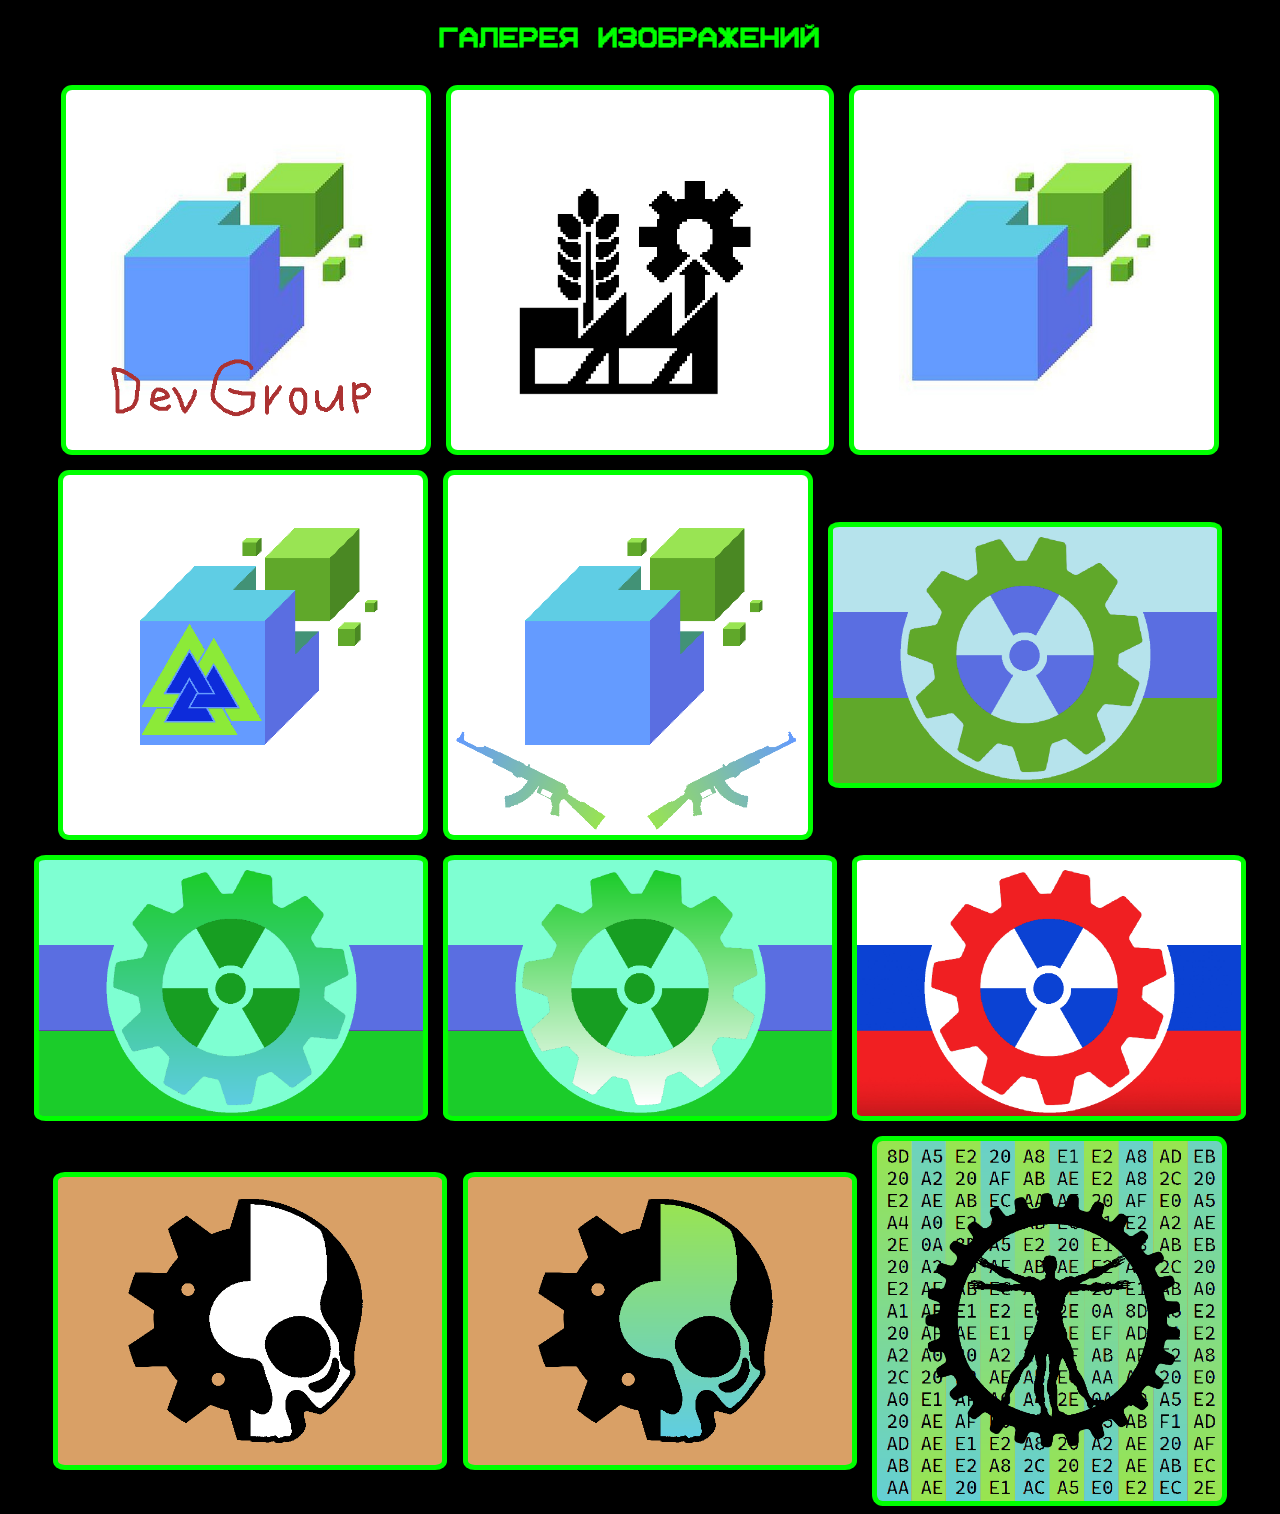
==== docs/gallery.html @ e37351c9 "oopk" ====
<!DOCTYPE html>
<html lang="ru">

<head>
    <meta charset="UTF-8">
    <meta name="viewport" content="width=device-width, initial-scale=1.0">
    <title>Галерея изображений</title>
    <link rel="stylesheet" type="text/css" href="styles/gallery.css">
</head>

<body>
    <h1 style="display: flex;" id="maintitle"><span>Галерея изображений</span><span id="dot"
            style="text-align: left; min-width: 20px;"></span></h1>
    <div class="gallery">
        <img src="res/gallery/devgroup.png" alt="Картинко">
        <img src="res/gallery/icon1.png" alt="Картинко">
        <img src="res/gallery/photo_2022-10-27_14-09-32.jpg" alt="Картинко">
        <img src="res/gallery/DGN_LOGO1.png" alt="Картинко">
        <img src="res/gallery/DGN_LOGO.png" alt="Картинко">
        <img src="res/gallery/tech_russia_dgn.png" alt="Картинко">
        <img src="res/gallery/tech_russia_dgn2.png" alt="Картинко">
        <img src="res/gallery/tech_russia_dgn3.png" alt="Картинко">
        <img src="res/gallery/tech_russia.png" alt="Картинко">
        <img src="res/gallery/GEAR_SKULL.png" alt="Картинко">
        <img src="res/gallery/GEAR_SKULL1.png" alt="Картинко">
        <img src="res/gallery/MEGACOLOR.png" alt="Картинко">
    </div>

    <script src="scripts/gallery.js"></script>

</body>

</html>
---- docs/styles/gallery.css ----
@font-face {
    font-family: 'codefont';
    src: url('../res/code.ttf') format('truetype');
    font-weight: normal;
    font-style: normal;
}

html, body {
    cursor: url('../res/cursor.png'), auto;
}

body {
    font-family: codefont;
    display: flex;
    justify-content: center;
    align-items: center;
    flex-direction: column;
    margin: 0;
    padding: 0px;
    background-color: black;
    color: lime;
}

.gallery {
    display: flex;
    flex-wrap: wrap;
    justify-content: center;
}

.gallery img {
    margin: 0.6%;
    max-width: 30%;
    max-height: 40vh;
    transition: transform 0.35s ease;
    border-radius: 3%;
    object-fit: contain;
    display: block;
    align-self: center;
    padding: 5px;
    background-color: lime;
    cursor: url('../res/cursor-click.png'), auto;
}

.gallery img:hover {
    background-color: transparent;
    transform: scale(1.1) translateY(-10px);
    border-radius: 0%;
}
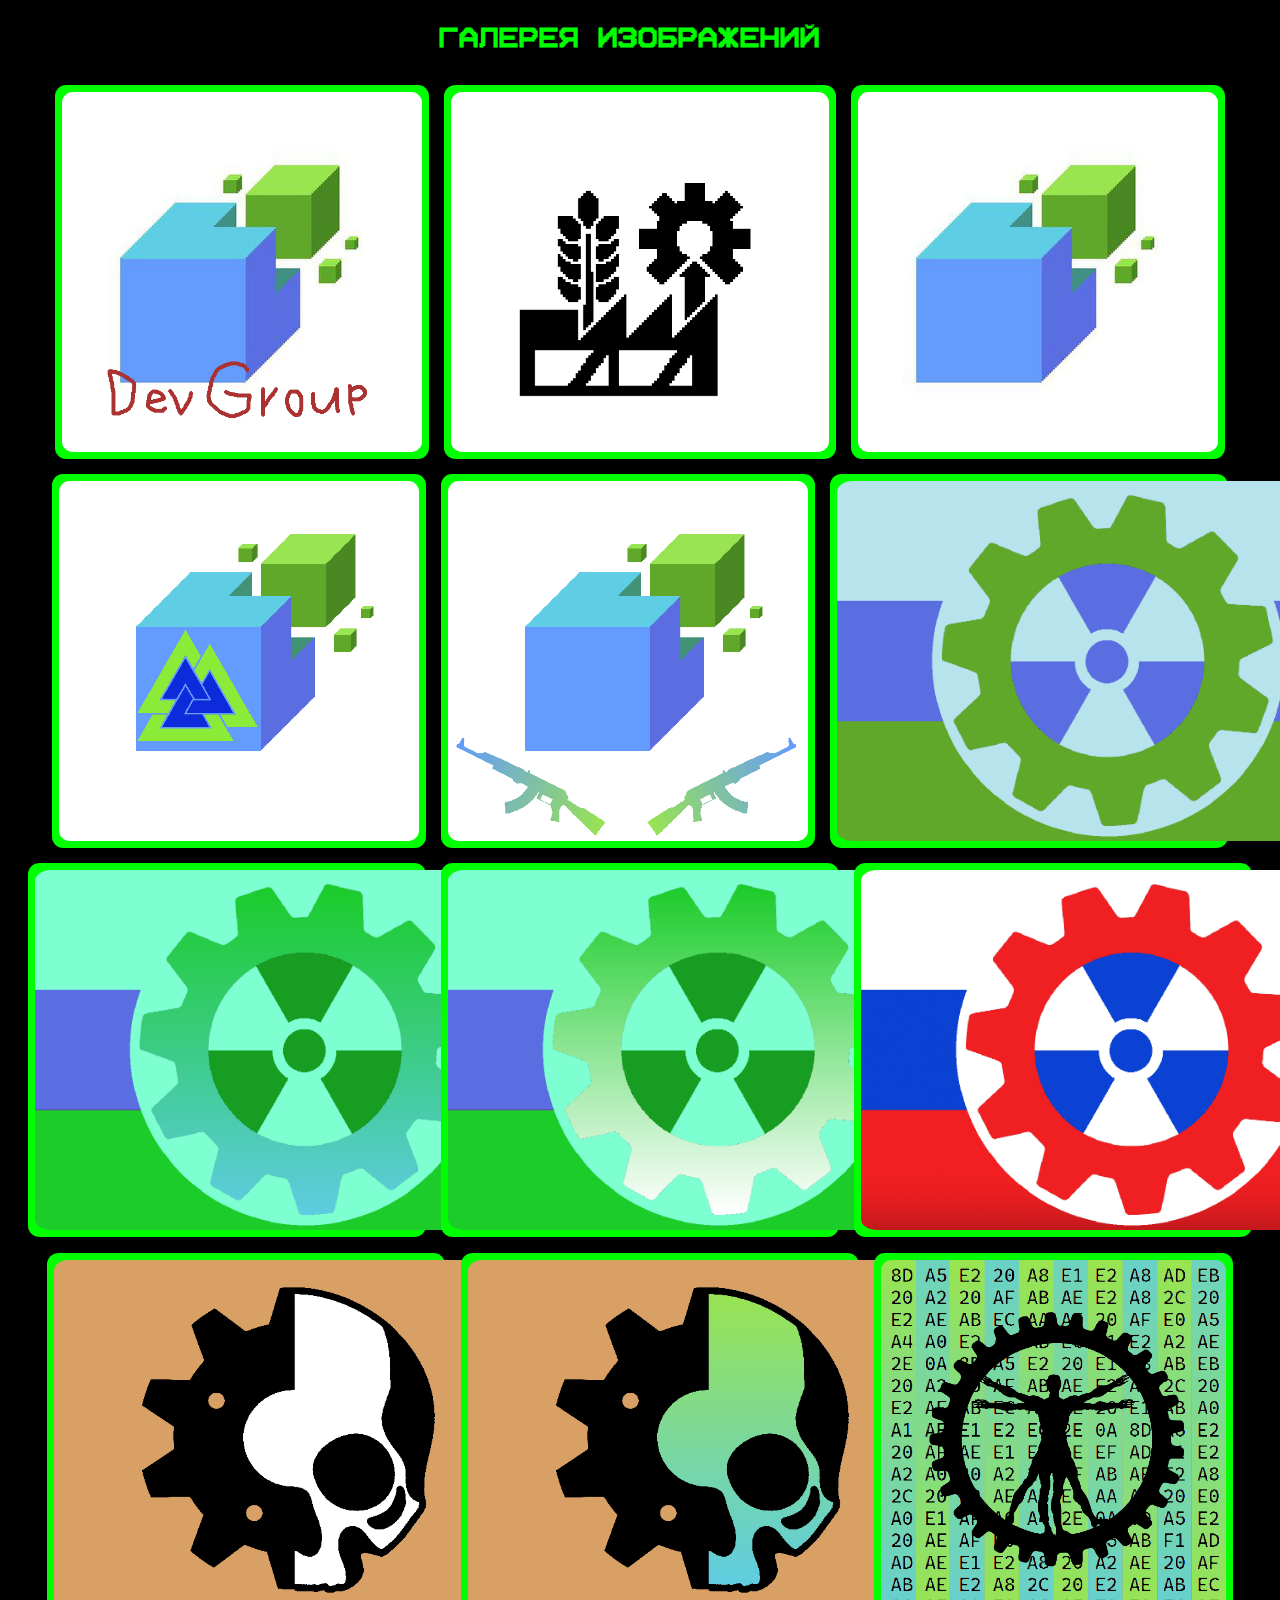
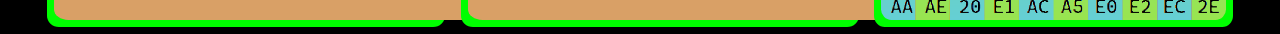
==== commit 579c2e2e: "посхалко!" ====
--- a/docs/gallery.html
+++ b/docs/gallery.html
@@ -12,18 +12,22 @@
     <h1 style="display: flex;" id="maintitle"><span>Галерея изображений</span><span id="dot"
             style="text-align: left; min-width: 20px;"></span></h1>
     <div class="gallery">
-        <img src="res/gallery/devgroup.png" alt="Картинко">
-        <img src="res/gallery/icon1.png" alt="Картинко">
-        <img src="res/gallery/photo_2022-10-27_14-09-32.jpg" alt="Картинко">
-        <img src="res/gallery/DGN_LOGO1.png" alt="Картинко">
-        <img src="res/gallery/DGN_LOGO.png" alt="Картинко">
-        <img src="res/gallery/tech_russia_dgn.png" alt="Картинко">
-        <img src="res/gallery/tech_russia_dgn2.png" alt="Картинко">
-        <img src="res/gallery/tech_russia_dgn3.png" alt="Картинко">
-        <img src="res/gallery/tech_russia.png" alt="Картинко">
-        <img src="res/gallery/GEAR_SKULL.png" alt="Картинко">
-        <img src="res/gallery/GEAR_SKULL1.png" alt="Картинко">
-        <img src="res/gallery/MEGACOLOR.png" alt="Картинко">
+        <a href="res/gallery/devgroup.png" target="_blank"><img src="res/gallery/devgroup.png" alt="Картинко"></a>
+        <a href="res/gallery/icon1.png" target="_blank"><img src="res/gallery/icon1.png" alt="Картинко"></a>
+        <a href="res/gallery/photo_2022-10-27_14-09-32.jpg" target="_blank"><img
+                src="res/gallery/photo_2022-10-27_14-09-32.jpg" alt="Картинко"></a>
+        <a href="res/gallery/DGN_LOGO1.png" target="_blank"><img src="res/gallery/DGN_LOGO1.png" alt="Картинко"></a>
+        <a href="res/gallery/DGN_LOGO.png" target="_blank"><img src="res/gallery/DGN_LOGO.png" alt="Картинко"></a>
+        <a href="res/gallery/tech_russia_dgn.png" target="_blank"><img src="res/gallery/tech_russia_dgn.png"
+                alt="Картинко"></a>
+        <a href="res/gallery/tech_russia_dgn2.png" target="_blank"><img src="res/gallery/tech_russia_dgn2.png"
+                alt="Картинко"></a>
+        <a href="res/gallery/tech_russia_dgn3.png" target="_blank"><img src="res/gallery/tech_russia_dgn3.png"
+                alt="Картинко"></a>
+        <a href="technocracy.html" target="_blank"><img src="res/gallery/tech_russia.png" alt="Картинко"></a>
+        <a href="res/gallery/GEAR_SKULL.png" target="_blank"><img src="res/gallery/GEAR_SKULL.png" alt="Картинко"></a>
+        <a href="res/gallery/GEAR_SKULL1.png" target="_blank"><img src="res/gallery/GEAR_SKULL1.png" alt="Картинко"></a>
+        <a href="res/gallery/MEGACOLOR.png" target="_blank"><img src="res/gallery/MEGACOLOR.png" alt="Картинко"></a>
     </div>
 
     <script src="scripts/gallery.js"></script>
--- a/docs/styles/gallery.css
+++ b/docs/styles/gallery.css
@@ -27,21 +27,31 @@
     justify-content: center;
 }
 
-.gallery img {
+.gallery a {
     margin: 0.6%;
     max-width: 30%;
     max-height: 40vh;
     transition: transform 0.35s ease;
     border-radius: 3%;
+    padding: 7px;
     object-fit: contain;
     display: block;
     align-self: center;
-    padding: 5px;
     background-color: lime;
     cursor: url('../res/cursor-click.png'), auto;
 }
 
+.gallery img {
+    max-height: 40vh;
+    transition: transform 0.35s ease;
+    border-radius: 3%;
+}
+
 .gallery img:hover {
+    border-radius: 0%;
+}
+
+.gallery a:hover {
     background-color: transparent;
     transform: scale(1.1) translateY(-10px);
     border-radius: 0%;
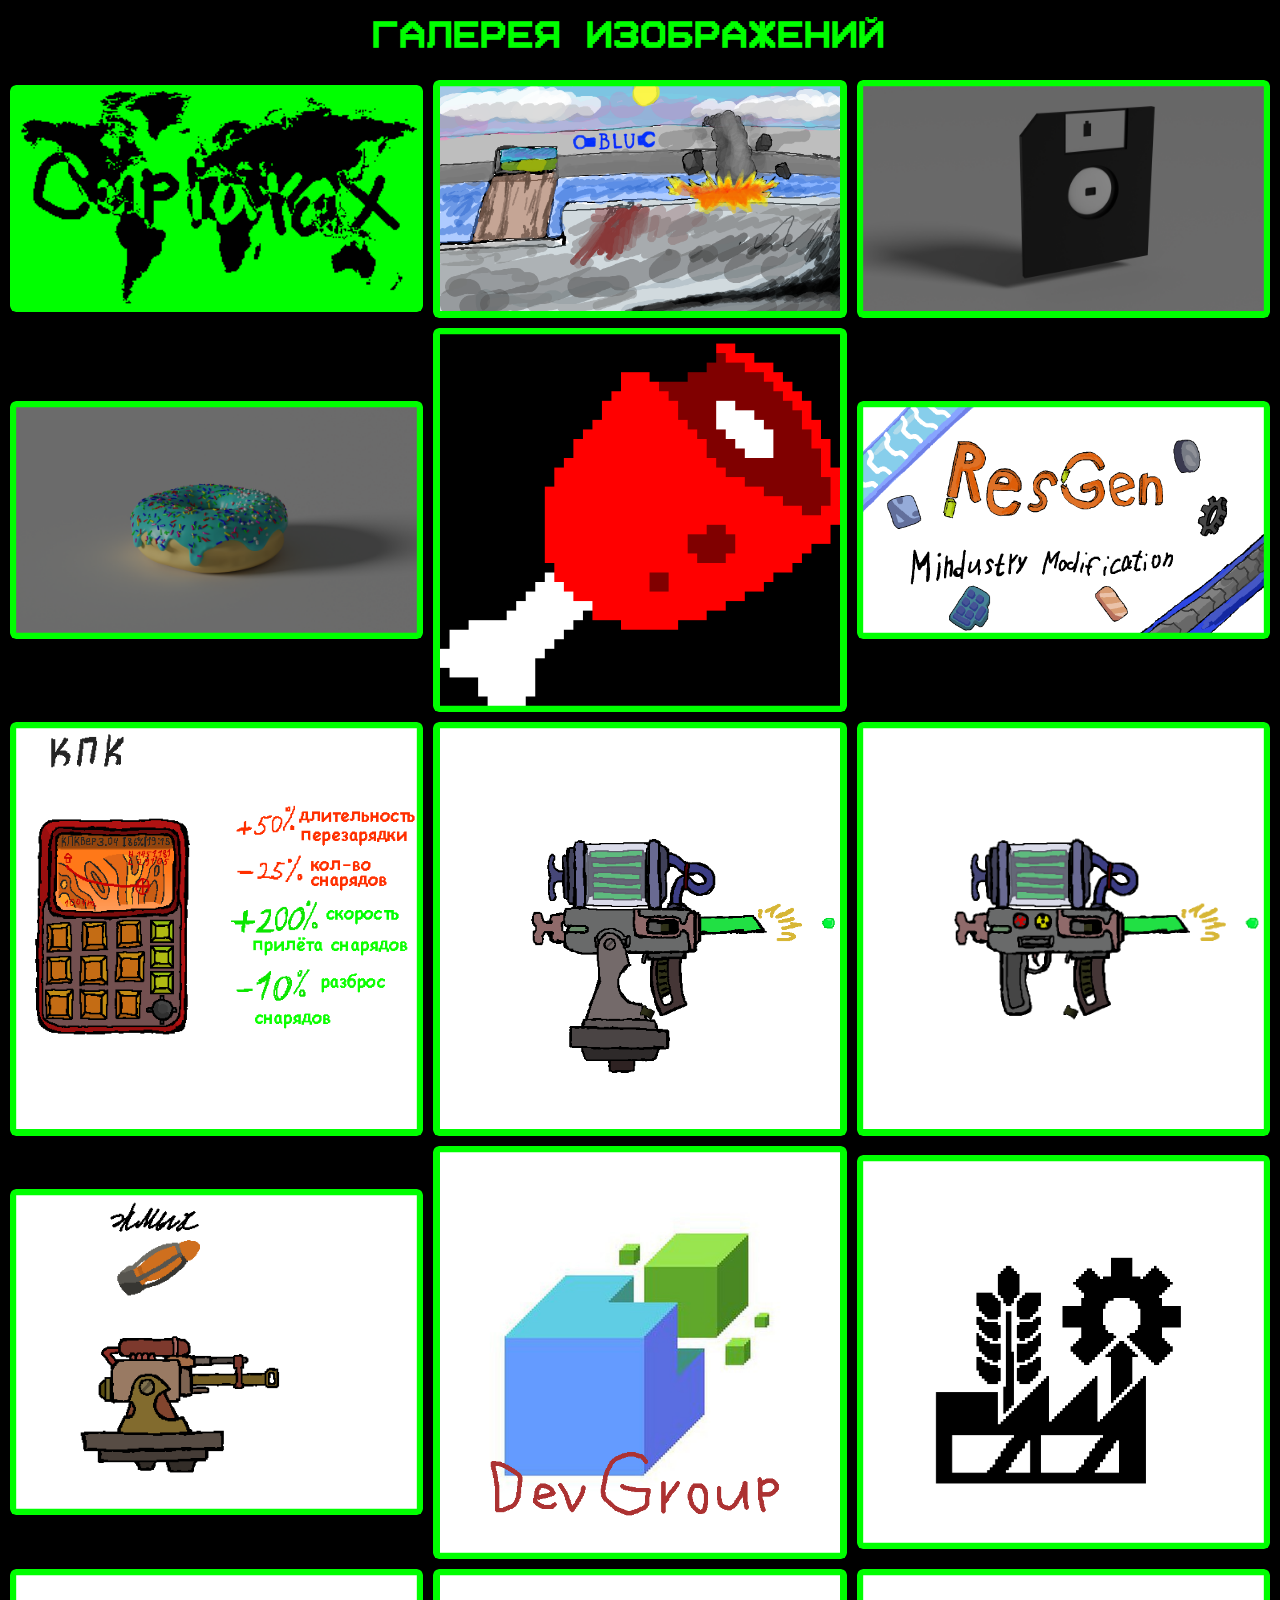
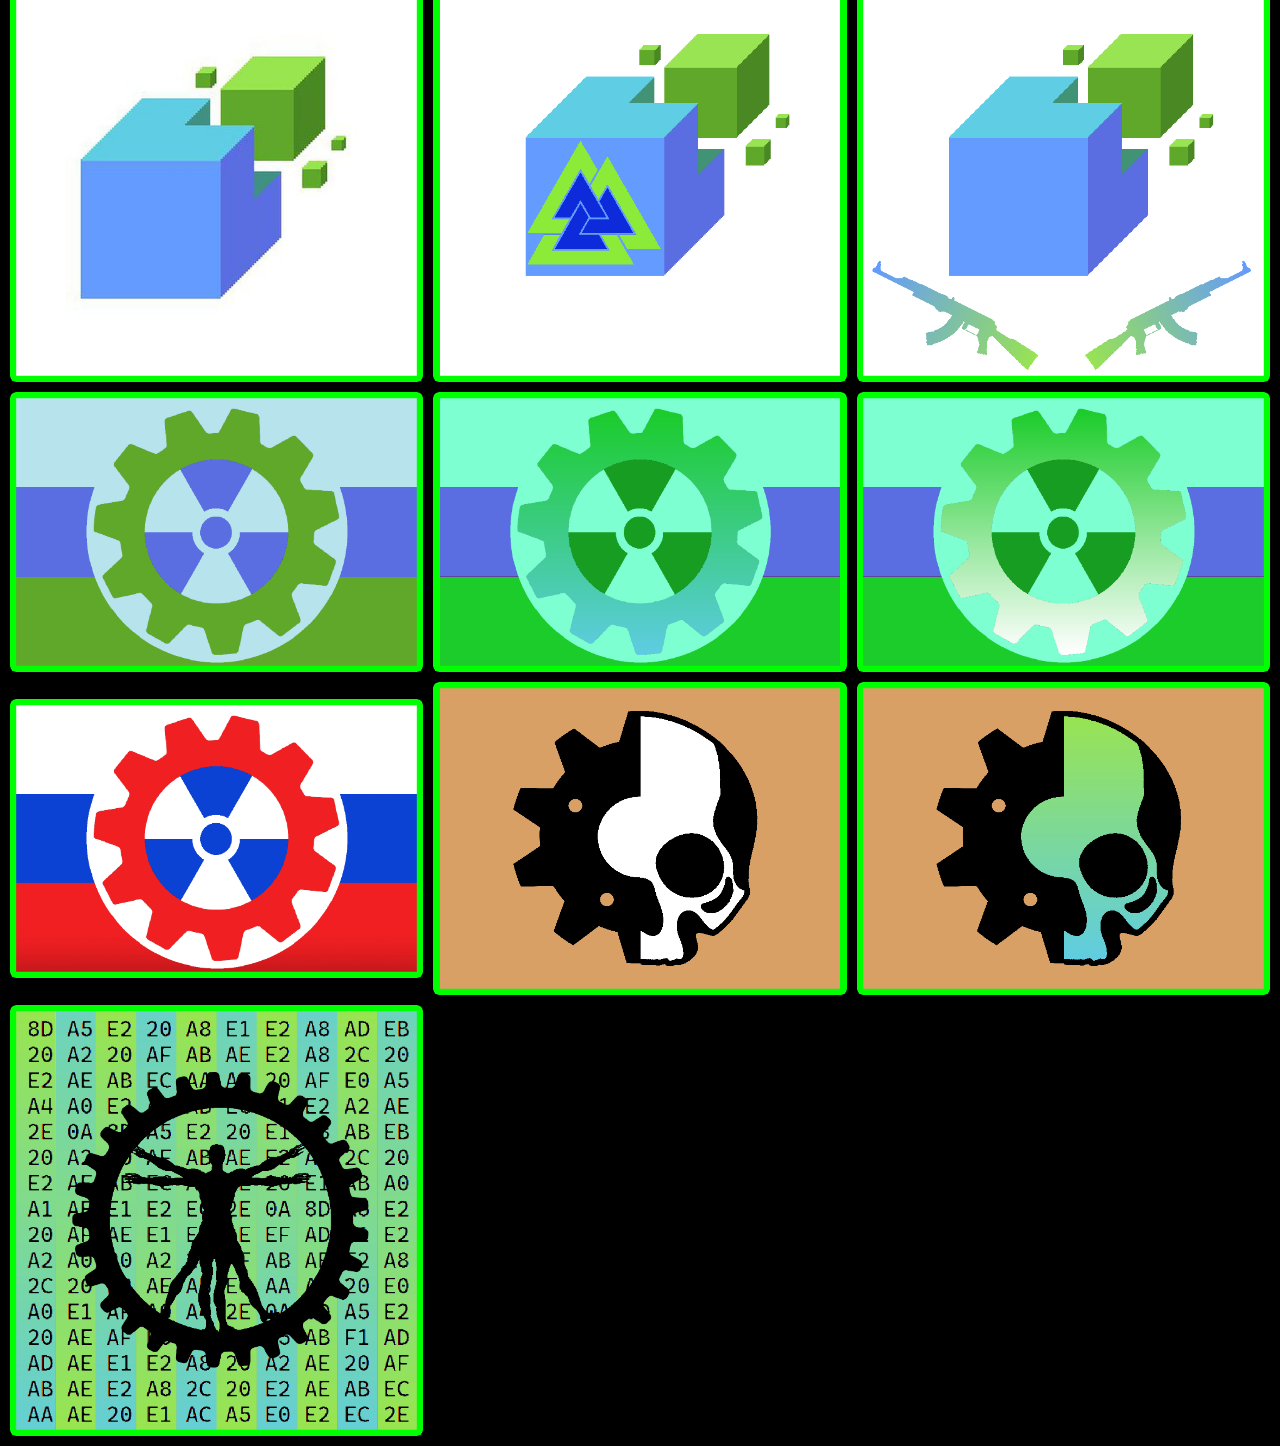
==== commit 5f8b03fa: "изменен дизайн галереи" ====
--- a/docs/gallery.html
+++ b/docs/gallery.html
@@ -2,35 +2,54 @@
 <html lang="ru">
 
 <head>
-    <meta charset="UTF-8">
-    <meta name="viewport" content="width=device-width, initial-scale=1.0">
-    <title>Галерея изображений</title>
-    <link rel="stylesheet" type="text/css" href="styles/gallery.css">
+        <meta charset="UTF-8">
+        <meta name="viewport" content="width=device-width, initial-scale=1.0">
+        <title>Галерея изображений</title>
+        <link rel="stylesheet" type="text/css" href="styles/gallery.css">
 </head>
 
 <body>
-    <h1 style="display: flex;" id="maintitle"><span>Галерея изображений</span><span id="dot"
-            style="text-align: left; min-width: 20px;"></span></h1>
-    <div class="gallery">
-        <a href="res/gallery/devgroup.png" target="_blank"><img src="res/gallery/devgroup.png" alt="Картинко"></a>
-        <a href="res/gallery/icon1.png" target="_blank"><img src="res/gallery/icon1.png" alt="Картинко"></a>
-        <a href="res/gallery/photo_2022-10-27_14-09-32.jpg" target="_blank"><img
-                src="res/gallery/photo_2022-10-27_14-09-32.jpg" alt="Картинко"></a>
-        <a href="res/gallery/DGN_LOGO1.png" target="_blank"><img src="res/gallery/DGN_LOGO1.png" alt="Картинко"></a>
-        <a href="res/gallery/DGN_LOGO.png" target="_blank"><img src="res/gallery/DGN_LOGO.png" alt="Картинко"></a>
-        <a href="res/gallery/tech_russia_dgn.png" target="_blank"><img src="res/gallery/tech_russia_dgn.png"
-                alt="Картинко"></a>
-        <a href="res/gallery/tech_russia_dgn2.png" target="_blank"><img src="res/gallery/tech_russia_dgn2.png"
-                alt="Картинко"></a>
-        <a href="res/gallery/tech_russia_dgn3.png" target="_blank"><img src="res/gallery/tech_russia_dgn3.png"
-                alt="Картинко"></a>
-        <a href="technocracy.html" target="_blank"><img src="res/gallery/tech_russia.png" alt="Картинко"></a>
-        <a href="res/gallery/GEAR_SKULL.png" target="_blank"><img src="res/gallery/GEAR_SKULL.png" alt="Картинко"></a>
-        <a href="res/gallery/GEAR_SKULL1.png" target="_blank"><img src="res/gallery/GEAR_SKULL1.png" alt="Картинко"></a>
-        <a href="res/gallery/MEGACOLOR.png" target="_blank"><img src="res/gallery/MEGACOLOR.png" alt="Картинко"></a>
-    </div>
-
-    <script src="scripts/gallery.js"></script>
+        <h1 style="display: flex;" id="maintitle"><span>Галерея изображений</span><span id="dot"
+                        style="text-align: left; min-width: 20px;"></span></h1>
+        <script async src="scripts/gallery.js"></script>
+        <div class="gallery">
+                <a href="res/gallery/CUPLARAX.png" target="_blank"><img src="res/gallery/CUPLARAX.png"
+                                alt="Картинко"></a>
+                <a href="res/gallery/TF2 MAP ART.png" target="_blank"><img src="res/gallery/TF2 MAP ART.png"
+                                alt="Картинко"></a>
+                <a href="res/gallery/штука.png" target="_blank"><img src="res/gallery/штука.png" alt="Картинко"></a>
+                <a href="res/gallery/donut1_1.png" target="_blank"><img src="res/gallery/donut1_1.png"
+                                alt="Картинко"></a>
+                <a href="res/gallery/ANIM.gif" target="_blank"><img src="res/gallery/ANIM.gif" alt="Картинко"></a>
+                <a href="res/gallery/resgenlogopre20.png" target="_blank"><img src="res/gallery/resgenlogopre20.png"
+                                alt="Картинко"></a>
+                <a href="res/gallery/PDA.png" target="_blank"><img src="res/gallery/PDA.png" alt="Картинко"></a>
+                <a href="res/gallery/hton2.gif" target="_blank"><img src="res/gallery/hton2.gif" alt="Картинко"></a>
+                <a href="res/gallery/hton.gif" target="_blank"><img src="res/gallery/hton.gif" alt="Картинко"></a>
+                <a href="res/gallery/vimp.gif" target="_blank"><img src="res/gallery/vimp.gif" alt="Картинко"></a>
+                <a href="res/gallery/devgroup.png" target="_blank"><img src="res/gallery/devgroup.png"
+                                alt="Картинко"></a>
+                <a href="res/gallery/icon1.png" target="_blank"><img src="res/gallery/icon1.png" alt="Картинко"></a>
+                <a href="res/gallery/photo_2022-10-27_14-09-32.jpg" target="_blank"><img
+                                src="res/gallery/photo_2022-10-27_14-09-32.jpg" alt="Картинко"></a>
+                <a href="res/gallery/DGN_LOGO1.png" target="_blank"><img src="res/gallery/DGN_LOGO1.png"
+                                alt="Картинко"></a>
+                <a href="res/gallery/DGN_LOGO.png" target="_blank"><img src="res/gallery/DGN_LOGO.png"
+                                alt="Картинко"></a>
+                <a href="res/gallery/tech_russia_dgn.png" target="_blank"><img src="res/gallery/tech_russia_dgn.png"
+                                alt="Картинко"></a>
+                <a href="res/gallery/tech_russia_dgn2.png" target="_blank"><img src="res/gallery/tech_russia_dgn2.png"
+                                alt="Картинко"></a>
+                <a href="res/gallery/tech_russia_dgn3.png" target="_blank"><img src="res/gallery/tech_russia_dgn3.png"
+                                alt="Картинко"></a>
+                <a href="technocracy.html"><img src="res/gallery/tech_russia.png" alt="Картинко"></a>
+                <a href="res/gallery/GEAR_SKULL.png" target="_blank"><img src="res/gallery/GEAR_SKULL.png"
+                                alt="Картинко"></a>
+                <a href="res/gallery/GEAR_SKULL1.png" target="_blank"><img src="res/gallery/GEAR_SKULL1.png"
+                                alt="Картинко"></a>
+                <a href="res/gallery/MEGACOLOR.png" target="_blank"><img src="res/gallery/MEGACOLOR.png"
+                                alt="Картинко"></a>
+        </div>
 
 </body>
 
--- a/docs/styles/gallery.css
+++ b/docs/styles/gallery.css
@@ -5,7 +5,14 @@
     font-style: normal;
 }
 
-html, body {
+* {
+    box-sizing: border-box;
+    margin: 0;
+    padding: 0;
+}
+
+html,
+body {
     cursor: url('../res/cursor.png'), auto;
 }
 
@@ -19,40 +26,47 @@
     padding: 0px;
     background-color: black;
     color: lime;
+    font-size: 1.3em;
+}
+
+h1 {
+    margin: 1%;
 }
 
 .gallery {
-    display: flex;
-    flex-wrap: wrap;
-    justify-content: center;
+    display: grid;
+    grid-template-columns: repeat(auto-fill, minmax(350px, 1fr));
+    gap: 10px;
+    padding: 10px;
+    align-items: center;
 }
 
 .gallery a {
-    margin: 0.6%;
-    max-width: 30%;
-    max-height: 40vh;
-    transition: transform 0.35s ease;
-    border-radius: 3%;
-    padding: 7px;
-    object-fit: contain;
-    display: block;
-    align-self: center;
-    background-color: lime;
+    display: flex;
+    justify-content: center;
+    align-items: center;
     cursor: url('../res/cursor-click.png'), auto;
+    border-radius: 6px;
+    overflow: hidden;
 }
 
 .gallery img {
-    max-height: 40vh;
-    transition: transform 0.35s ease;
-    border-radius: 3%;
+    width: 100%;
+    background-color: lime;
+    padding: 1.5%;
+    height: auto;
+    border-radius: 6px;
+    transition: transform 0.3s ease;
+}
+
+.gallery a:hover {
+    z-index: 11;
+    border-radius: 0;
 }
 
 .gallery img:hover {
-    border-radius: 0%;
-}
-
-.gallery a:hover {
-    background-color: transparent;
-    transform: scale(1.1) translateY(-10px);
-    border-radius: 0%;
+    background-color: rgba(0, 0, 0, 0.5);
+    z-index: 10;
+    transform: scale(1.12) translateY(-12px);
+    border-radius: 0;
 }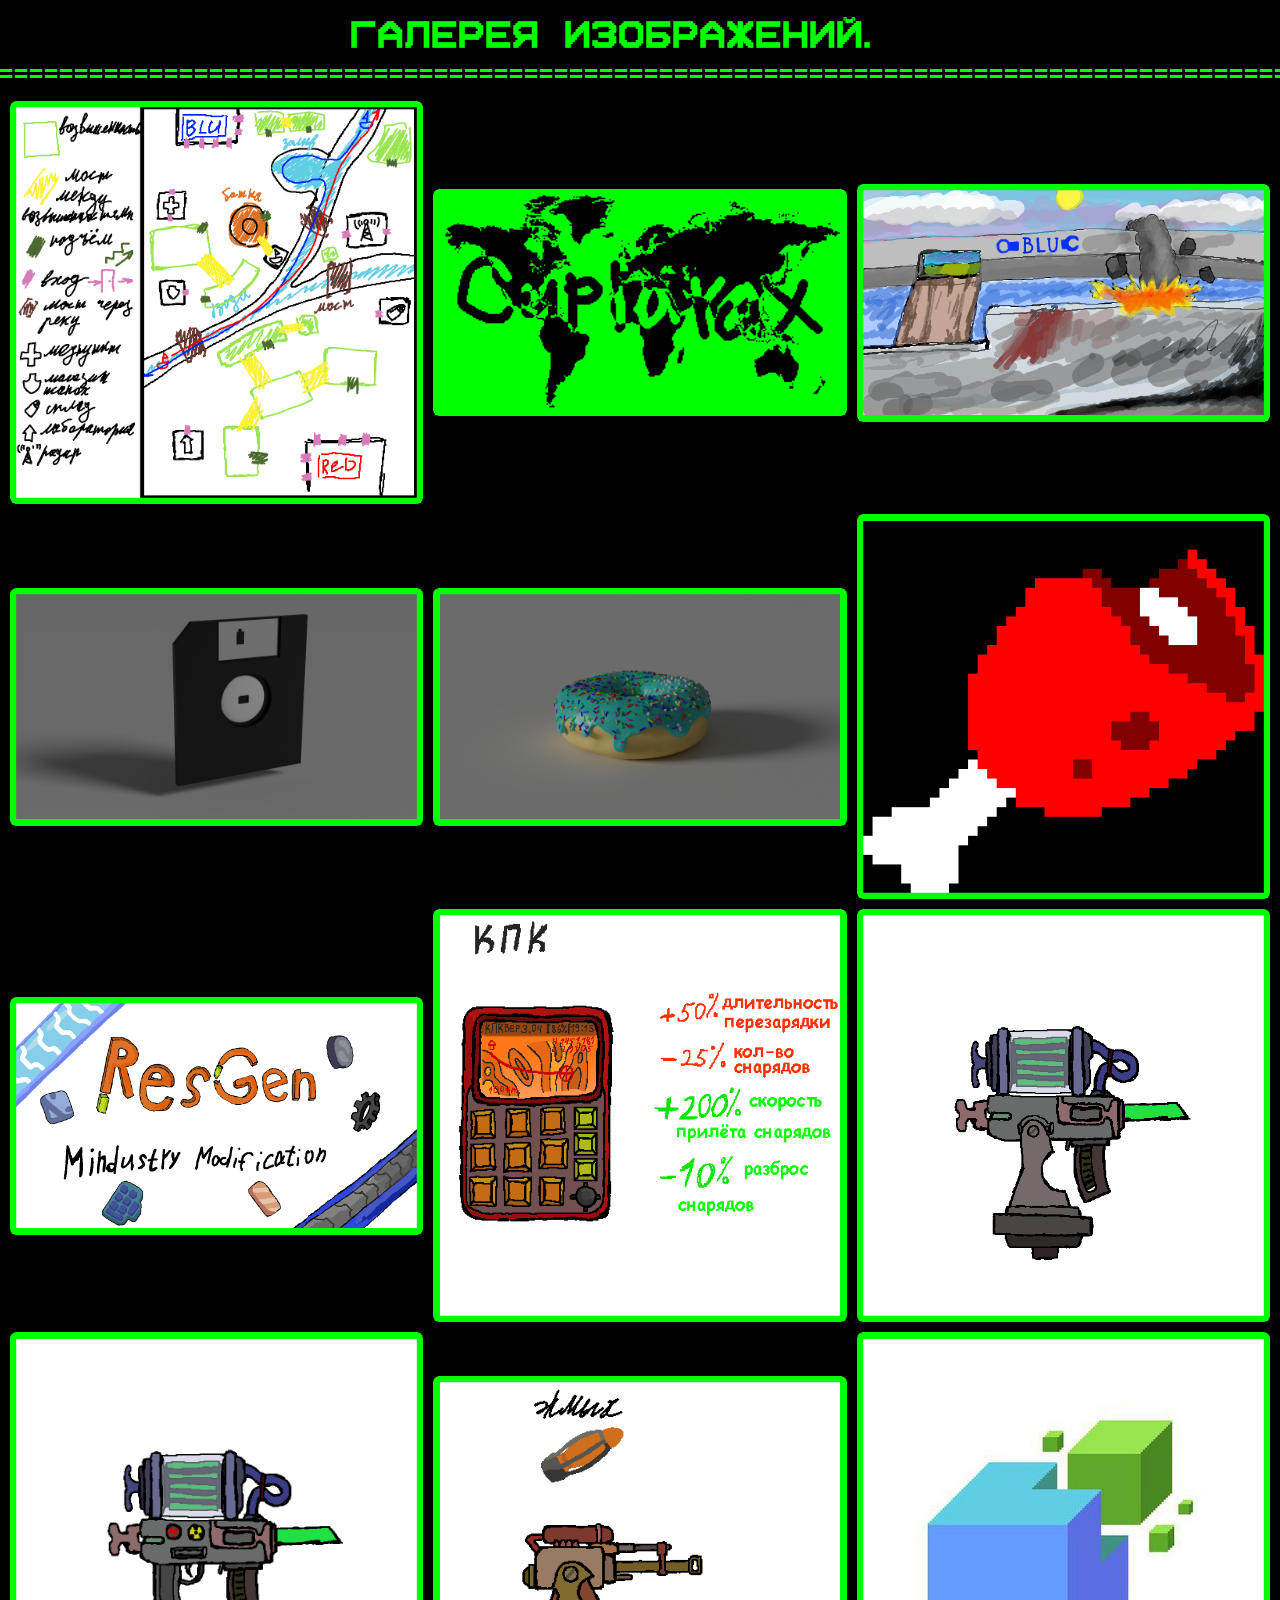
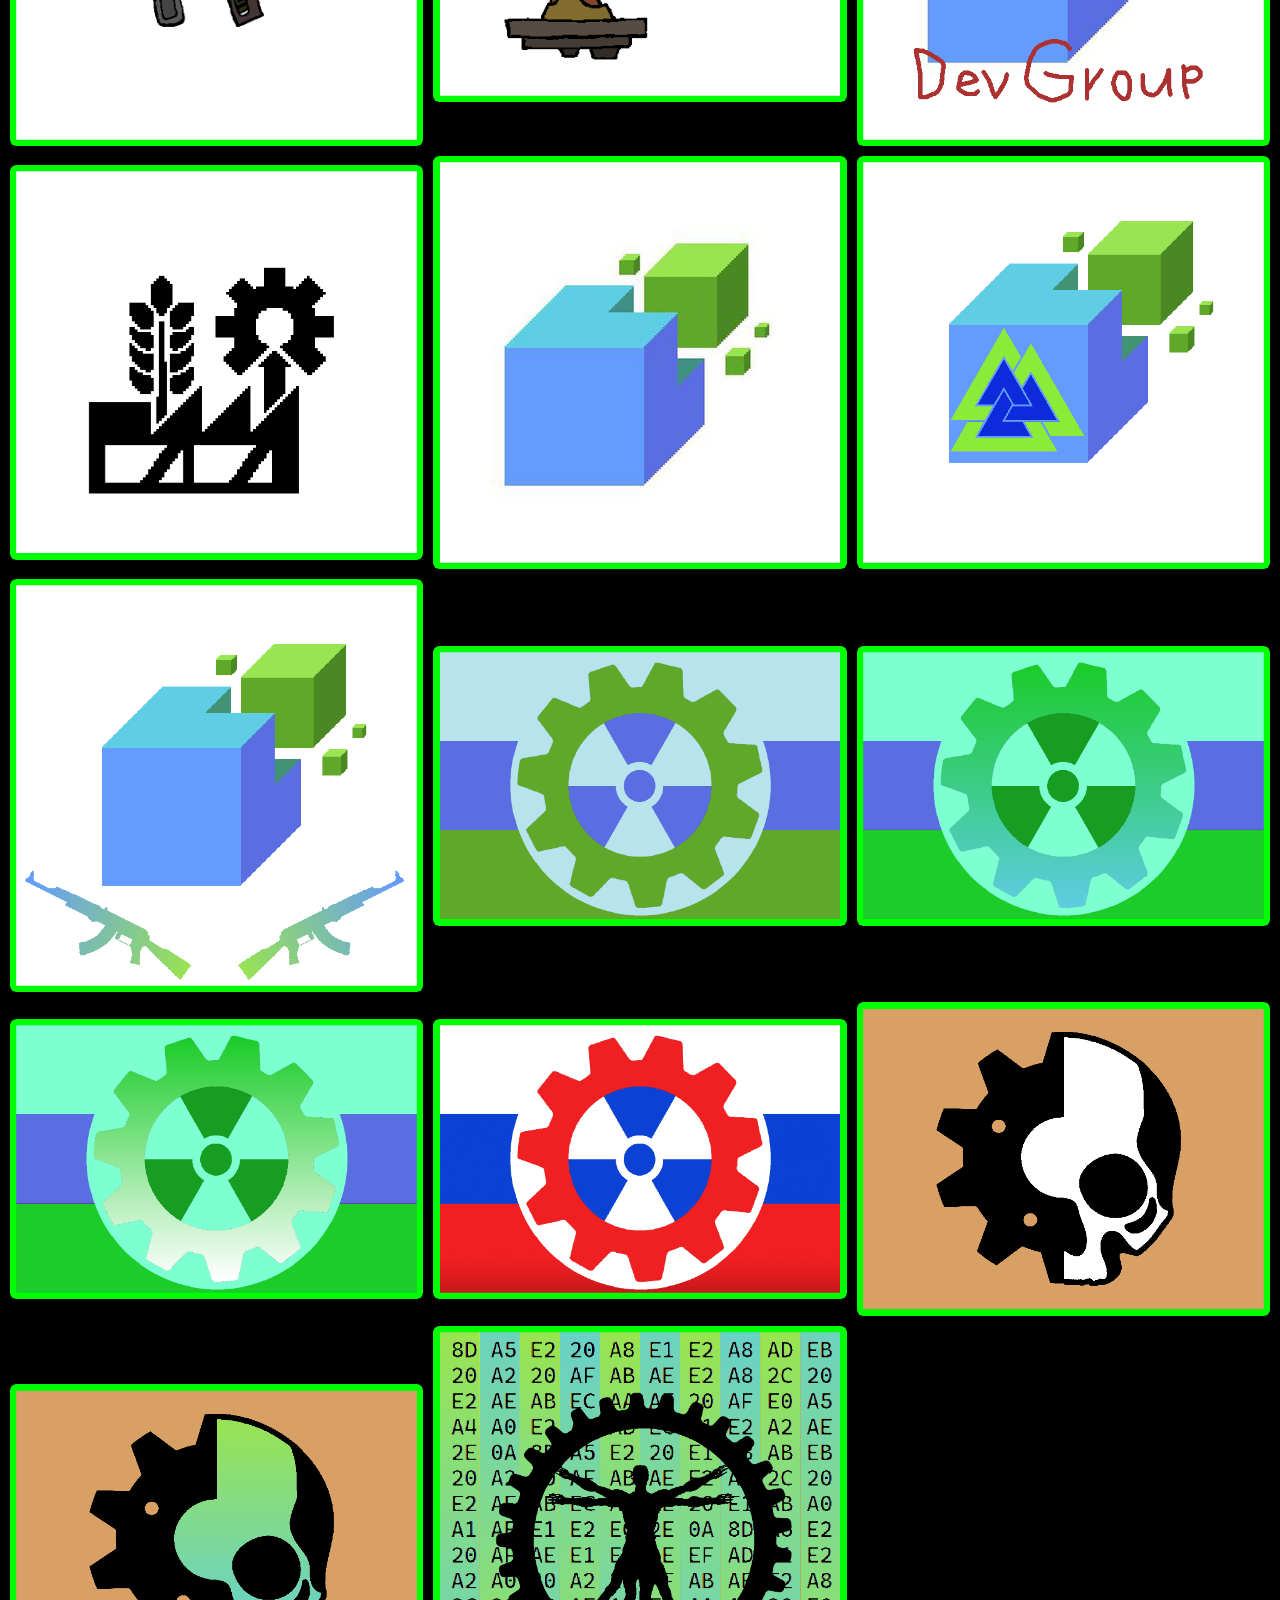
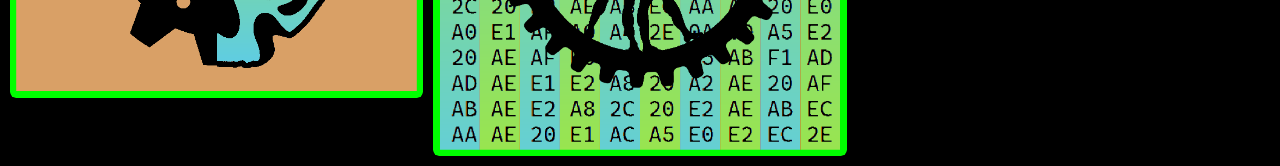
==== commit e1412e41: "добавил прикольную полосу" ====
--- a/docs/gallery.html
+++ b/docs/gallery.html
@@ -9,10 +9,13 @@
 </head>
 
 <body>
-        <h1 style="display: flex;" id="maintitle"><span>Галерея изображений</span><span id="dot"
-                        style="text-align: left; min-width: 20px;"></span></h1>
+        <h1 style="display: flex; justify-content: center;" id="maintitle"><span>Галерея изображений</span><span
+                        id="dot" style="text-align: left; min-width: 5%;"></span></h1>
+        <div id="line" style="font-size: 1.5em;"></div>
         <script async src="scripts/gallery.js"></script>
         <div class="gallery">
+                <a href="res/gallery/TF2 MAP SCHEME.png" target="_blank"><img src="res/gallery/TF2 MAP SCHEME.png"
+                                alt="Картинко"></a>
                 <a href="res/gallery/CUPLARAX.png" target="_blank"><img src="res/gallery/CUPLARAX.png"
                                 alt="Картинко"></a>
                 <a href="res/gallery/TF2 MAP ART.png" target="_blank"><img src="res/gallery/TF2 MAP ART.png"
--- a/docs/styles/gallery.css
+++ b/docs/styles/gallery.css
@@ -11,6 +11,12 @@
     padding: 0;
 }
 
+#line {
+    white-space: nowrap;
+    overflow: hidden;
+    text-align: center;
+}
+
 html,
 body {
     cursor: url('../res/cursor.png'), auto;
@@ -18,7 +24,6 @@
 
 body {
     font-family: codefont;
-    display: flex;
     justify-content: center;
     align-items: center;
     flex-direction: column;
@@ -30,7 +35,7 @@
 }
 
 h1 {
-    margin: 1%;
+    margin-top: 1%;
 }
 
 .gallery {
